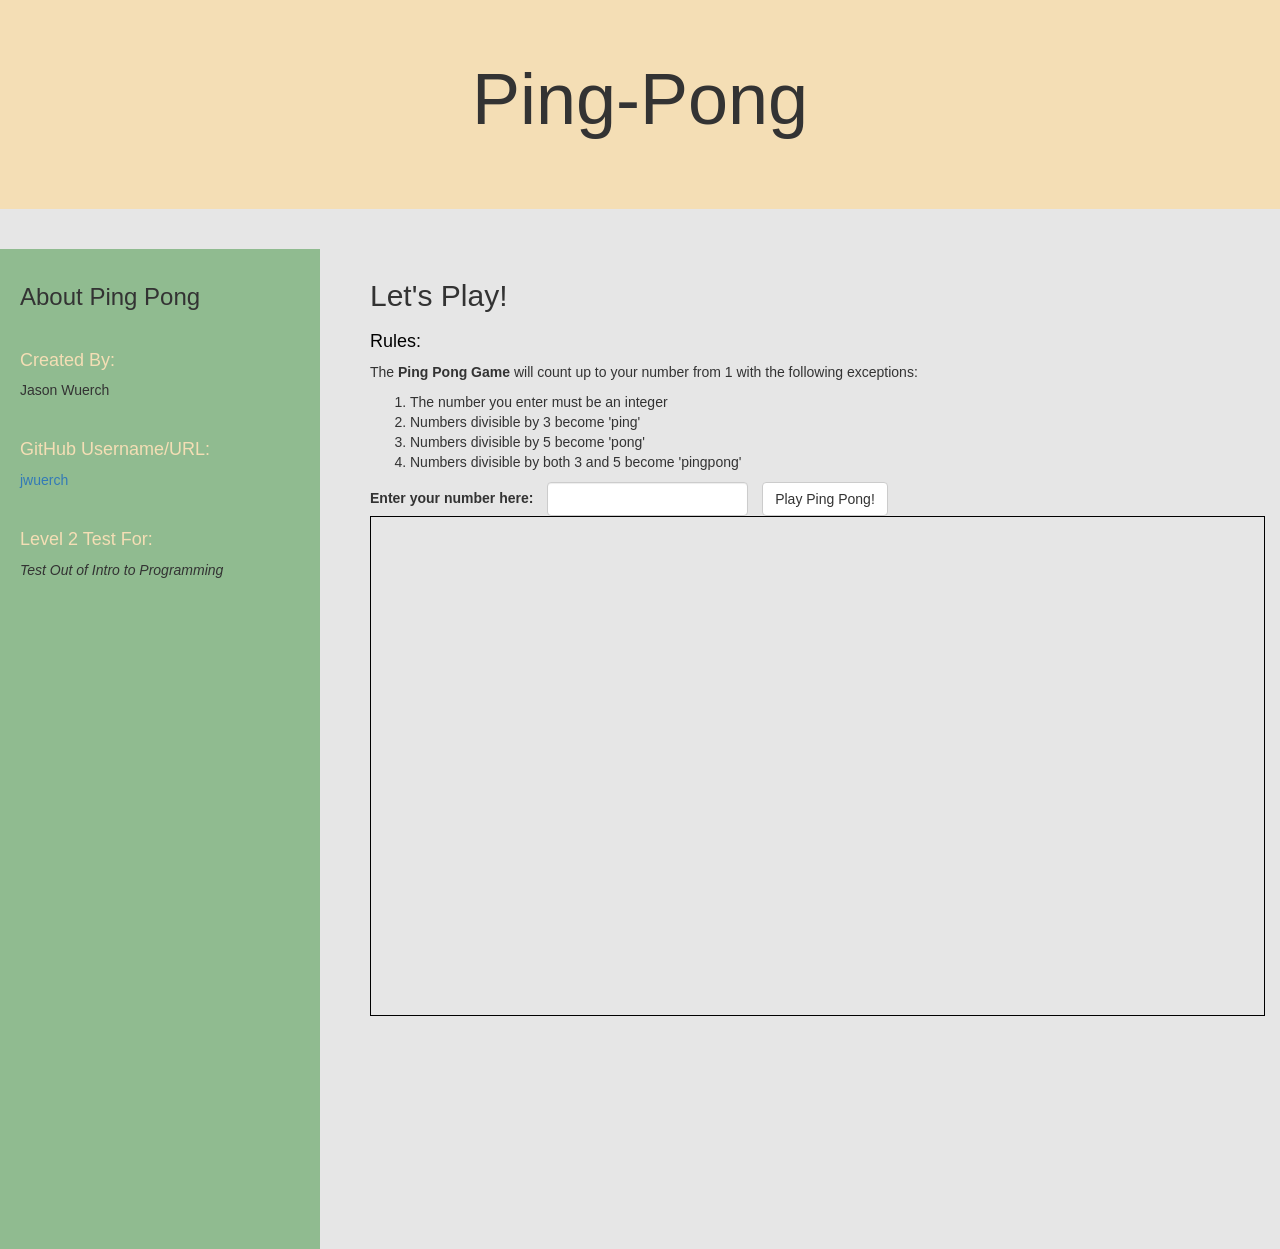
==== index.html @ cfb71694 "change scripts.js to add submit function for game" ====
<!DOCTYPE html>
<html>
  <head>
    <meta charset="utf-8">
    <title>Ping-Pong Game</title>



    <!-- css links -->
    <link href="https://maxcdn.bootstrapcdn.com/bootstrap/3.3.6/css/bootstrap.min.css" rel="stylesheet">
    <link href="css/styles.css" rel="stylesheet">

    <!-- scripts -->
    <script src="http://code.jquery.com/jquery-1.12.0.min.js"></script>
    <script src="js/scripts.js"></script>


  </head>






  <body>
    <div class="container-fluid">
      <div class="row header">
        <div class="col-xs-12">
          <h1>Ping-Pong</h1>
        </div>
      </div>
      <div class="row">

        <!-- Sidebar -->
        <div class="col-xs-3 sidebar">
          <div class="widget">
            <h3>About Ping Pong</h3>
          </div>
          <div class="widget">
            <h4>Created By:</h4>
            <p>Jason Wuerch</p>
          </div>
          <div class="widget">
            <h4>GitHub Username/URL:</h4>
            <p><a href="https://github.com/jwuerch/jwuerch.github.io">jwuerch</a></p>
          </div>
          <div class="widget">
            <h4>Level 2 Test For:</h4>
            <p><em>Test Out of Intro to Programming</em></p>
          </div>
        </div>

        <!-- Content -->
        <div class="col-xs-9 content">
          <h2>Let's Play!</h2>
          <h4 class="h4Content">Rules:</h4>
          <p>The <strong>Ping Pong Game</strong> will count up to your number from 1 with the following exceptions:</p>
          <ol>
            <li>The number you enter must be an integer</li>
            <li>Numbers divisible by 3 become 'ping'</li>
            <li>Numbers divisible by 5 become 'pong'</li>
            <li>Numbers divisible by both 3 and 5 become 'pingpong'</li>
          </ol>


          <form class="form-inline" id="answerForm">
            <div class="form-group">
              <label id="numberLabel" for="numberInput">Enter your number here:</label>
              <input type="text" class="form-control" id="numberInput" placeholder="" required>
            </div>
            <button type="submit" class="btn btn-default">Play Ping Pong!</button>
          </form>

          <div class="answer-box">
            <ul id="answerList">
              <li></li>
            </ul>
          </div>

        </div>
      </div>
    </div>
  </body>
</html>
---- css/styles.css ----
.header {
  background-color:#F4DEB5;
  text-align:center;
  padding:0;
  padding-top:40px;
  padding-bottom:60px;
  margin-bottom:40px;
}

.container {
  padding:0;
  background: #FCFCFC;
}

h1 {
  font-size:72px;
}

h2 {
  padding-bottom:10px;
}

h4 {
  color: #F4DEB5;
}

.widget {

  padding:5px;
  margin-top:10px;
}

#numberLabel {
  margin-right: 10px;
}

#numberInput {
  margin-right:10px;
}

.sidebar {
  height:1000px;
  background-color:#90BB90;
}

body {
  background-color:#E6E6E6;
}

.content {
  height:1000px;
  padding-left:50px;
  padding-top:10px;
}

.h4Content {
  color:#000;
}

.answer-box {
  height:500px;
  border:1px solid #000;
  padding-top:15px;
}

#answerList {
  display:none;
}
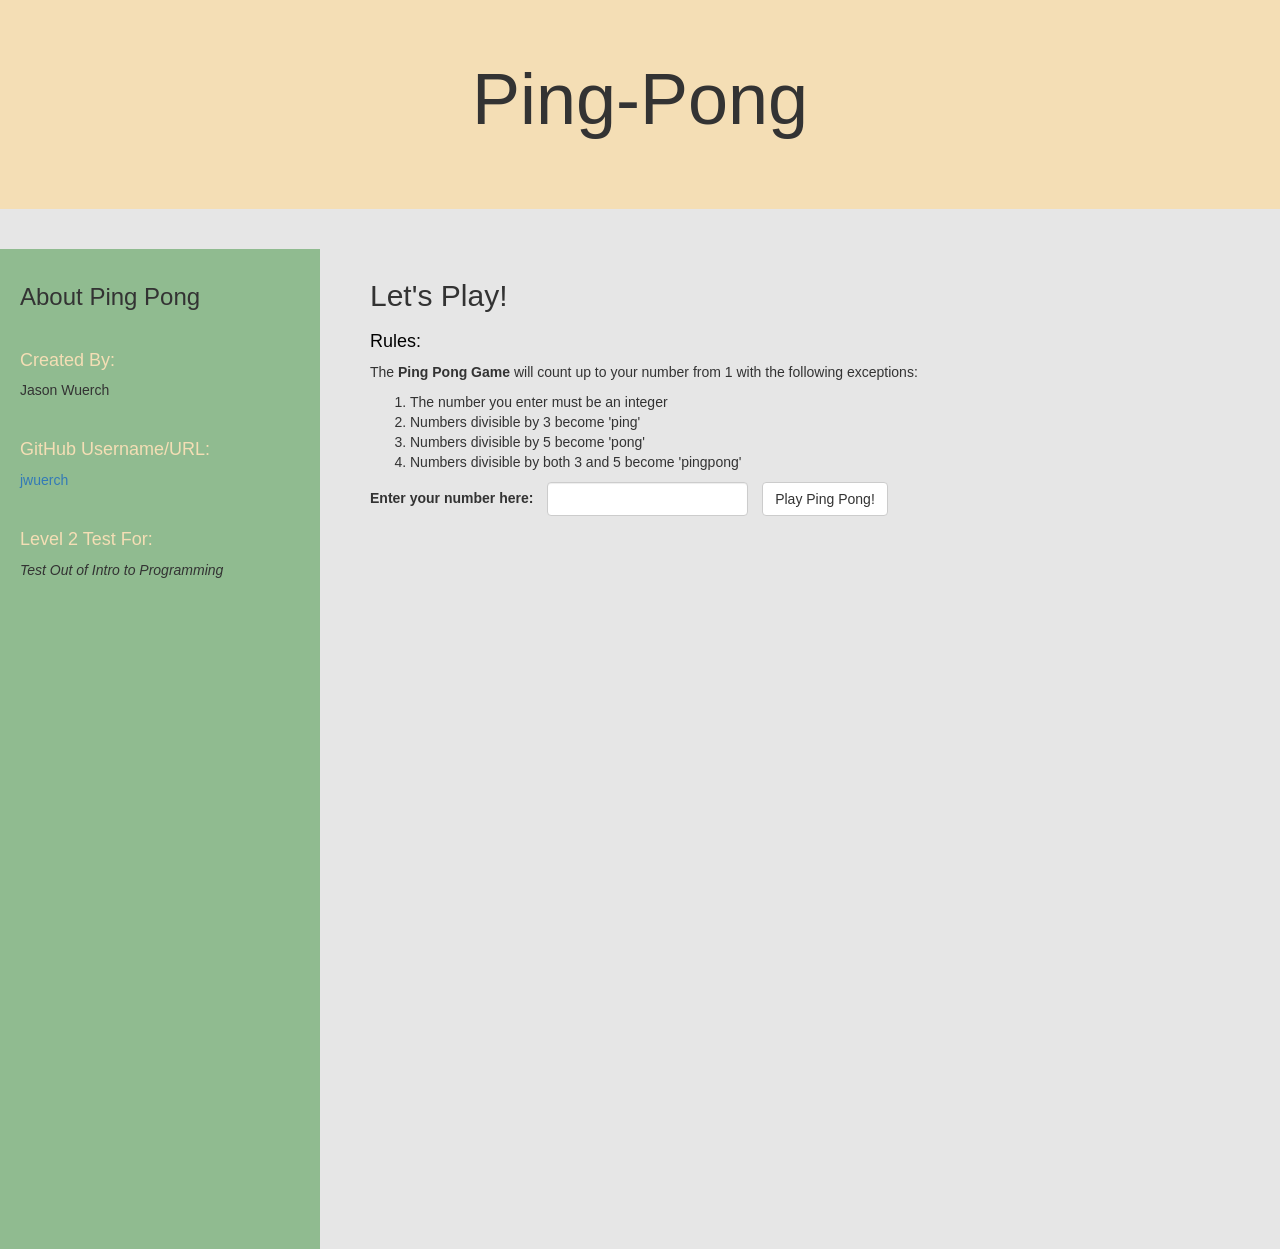
==== commit d88d4f0f: "get answer to appear in answer-box div" ====
--- a/index.html
+++ b/index.html
@@ -72,9 +72,7 @@
           </form>
 
           <div class="answer-box">
-            <ul id="answerList">
-              <li></li>
-            </ul>
+            <span class="answer"></span>
           </div>
 
         </div>
--- a/css/styles.css
+++ b/css/styles.css
@@ -61,8 +61,5 @@
   height:500px;
   border:1px solid #000;
   padding-top:15px;
-}
-
-#answerList {
   display:none;
 }
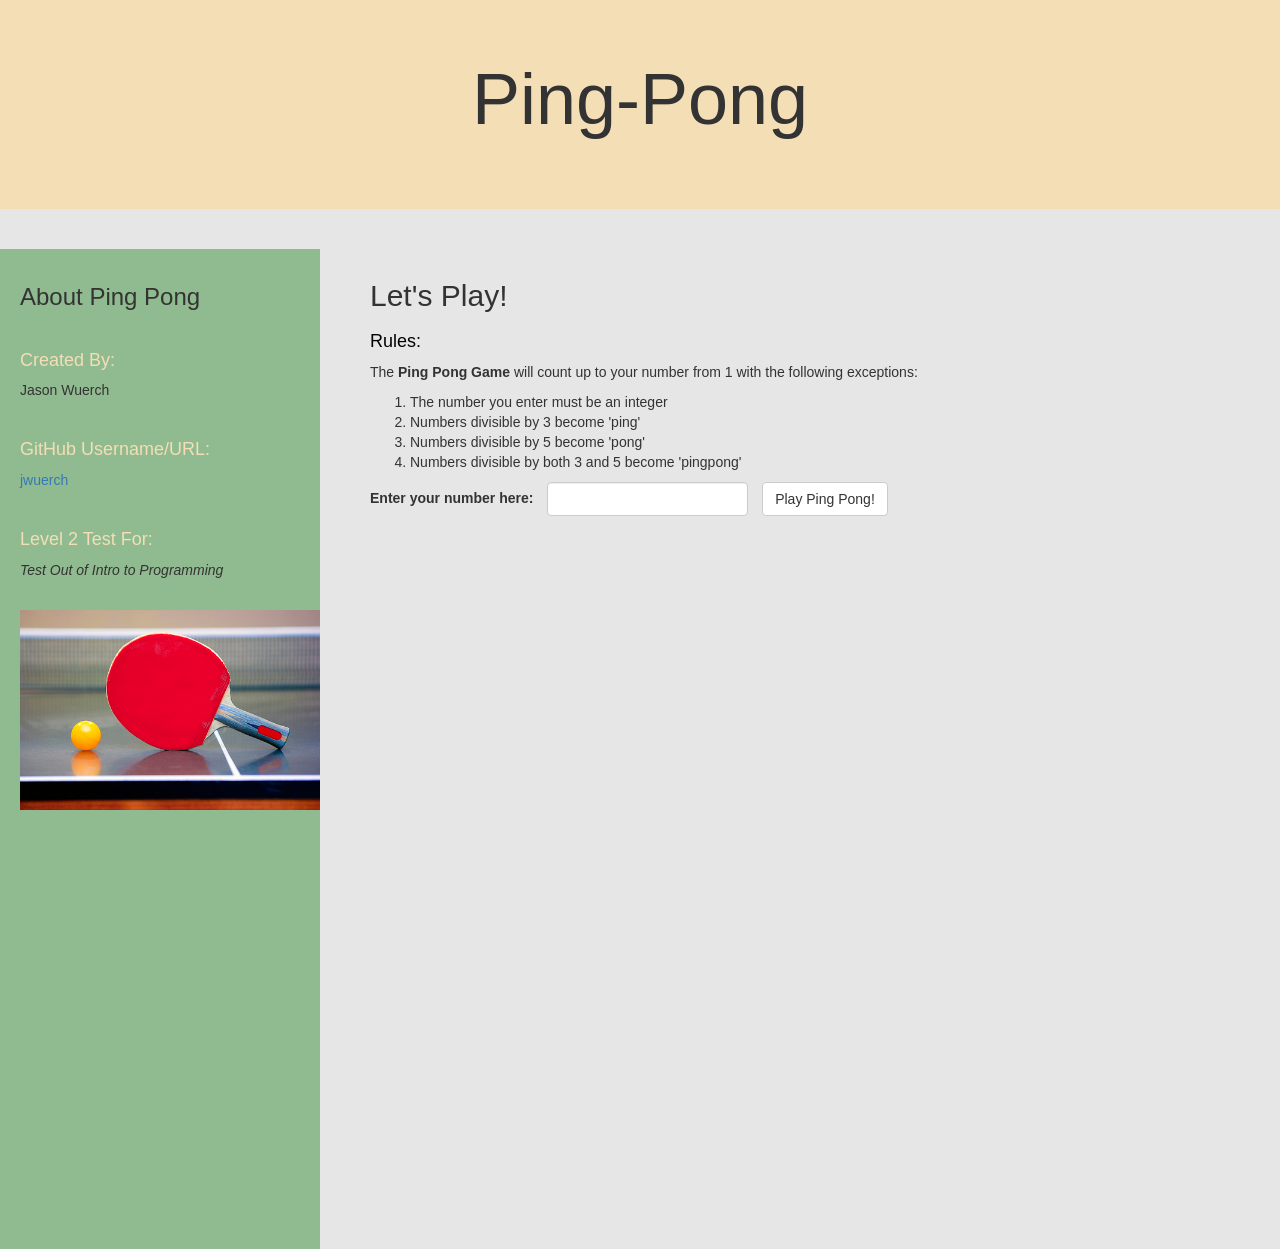
==== commit 03e77a99: "add image in sidebar" ====
--- a/index.html
+++ b/index.html
@@ -4,35 +4,27 @@
     <meta charset="utf-8">
     <title>Ping-Pong Game</title>
 
-
-
-    <!-- css links -->
+    <!-- CSS Links -->
     <link href="https://maxcdn.bootstrapcdn.com/bootstrap/3.3.6/css/bootstrap.min.css" rel="stylesheet">
     <link href="css/styles.css" rel="stylesheet">
 
-    <!-- scripts -->
+    <!-- Scripts -->
     <script src="http://code.jquery.com/jquery-1.12.0.min.js"></script>
     <script src="js/scripts.js"></script>
-
-
   </head>
 
-
-
-
-
-
+  <!-- Body -->
   <body>
     <div class="container-fluid">
       <div class="row header">
-        <div class="col-xs-12">
+        <div class="col-sm-12">
           <h1>Ping-Pong</h1>
         </div>
       </div>
       <div class="row">
 
         <!-- Sidebar -->
-        <div class="col-xs-3 sidebar">
+        <div class="col-sm-3 sidebar">
           <div class="widget">
             <h3>About Ping Pong</h3>
           </div>
@@ -48,6 +40,9 @@
             <h4>Level 2 Test For:</h4>
             <p><em>Test Out of Intro to Programming</em></p>
           </div>
+          <div class="widget">
+            <img class="sidebarImg" src="img/pingpong.jpg">
+          </div>
         </div>
 
         <!-- Content -->
@@ -62,7 +57,6 @@
             <li>Numbers divisible by both 3 and 5 become 'pingpong'</li>
           </ol>
 
-
           <form class="form-inline" id="answerForm">
             <div class="form-group">
               <label id="numberLabel" for="numberInput">Enter your number here:</label>
@@ -71,11 +65,12 @@
             <button type="submit" class="btn btn-default">Play Ping Pong!</button>
           </form>
 
-          <div class="answer-box">
-            <span class="answer"></span>
+          <div id="answerBox">
+            <ul id="answerList">
+            </ul>
           </div>
+        </div>
 
-        </div>
       </div>
     </div>
   </body>
--- a/css/styles.css
+++ b/css/styles.css
@@ -34,6 +34,10 @@
   margin-right: 10px;
 }
 
+#answerBox {
+  margin-top:10px;
+}
+
 #numberInput {
   margin-right:10px;
 }
@@ -57,9 +61,6 @@
   color:#000;
 }
 
-.answer-box {
-  height:500px;
-  border:1px solid #000;
-  padding-top:15px;
-  display:none;
+.sidebarImg {
+  max-width:300px;
 }
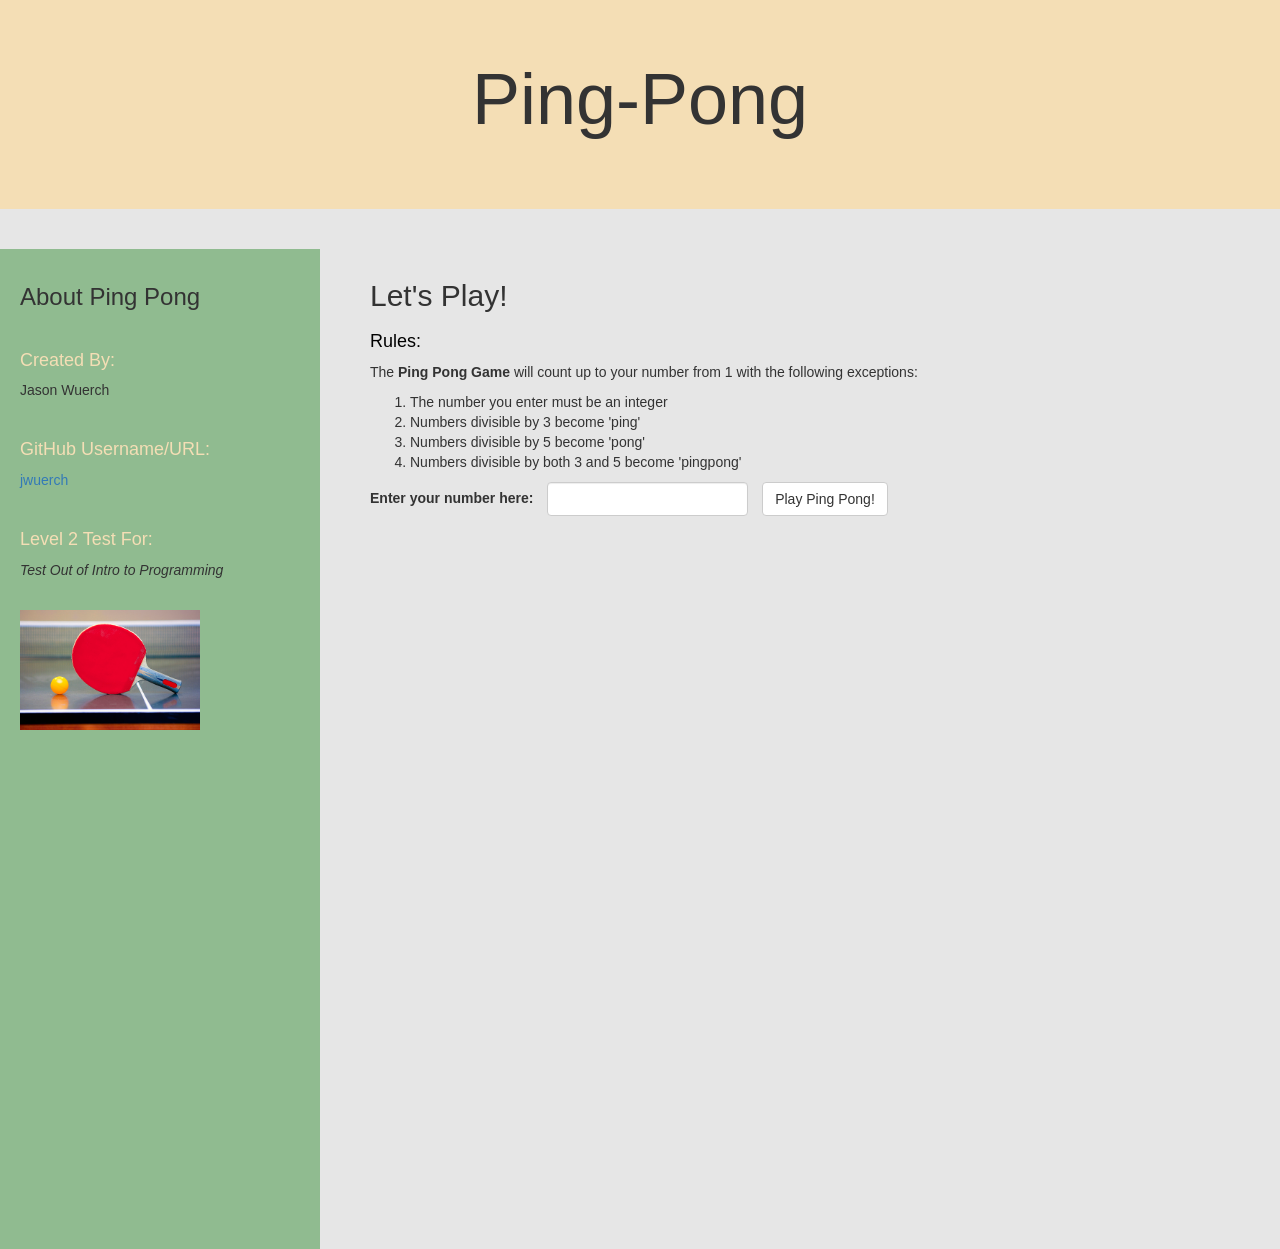
==== commit 03c43dd4: "change responsiveness of page to reflect below 768px" ====
--- a/index.html
+++ b/index.html
@@ -41,7 +41,7 @@
             <p><em>Test Out of Intro to Programming</em></p>
           </div>
           <div class="widget">
-            <img class="sidebarImg" src="img/pingpong.jpg">
+            <img class="sidebarImg img-responsive" src="img/pingpong.jpg">
           </div>
         </div>
 
--- a/css/styles.css
+++ b/css/styles.css
@@ -62,5 +62,12 @@
 }
 
 .sidebarImg {
-  max-width:300px;
+  max-width:180px;
 }
+
+@media screen and (max-width:767px) {
+  .sidebar {
+    height:500px;
+    max-height:500px;
+  }
+}
